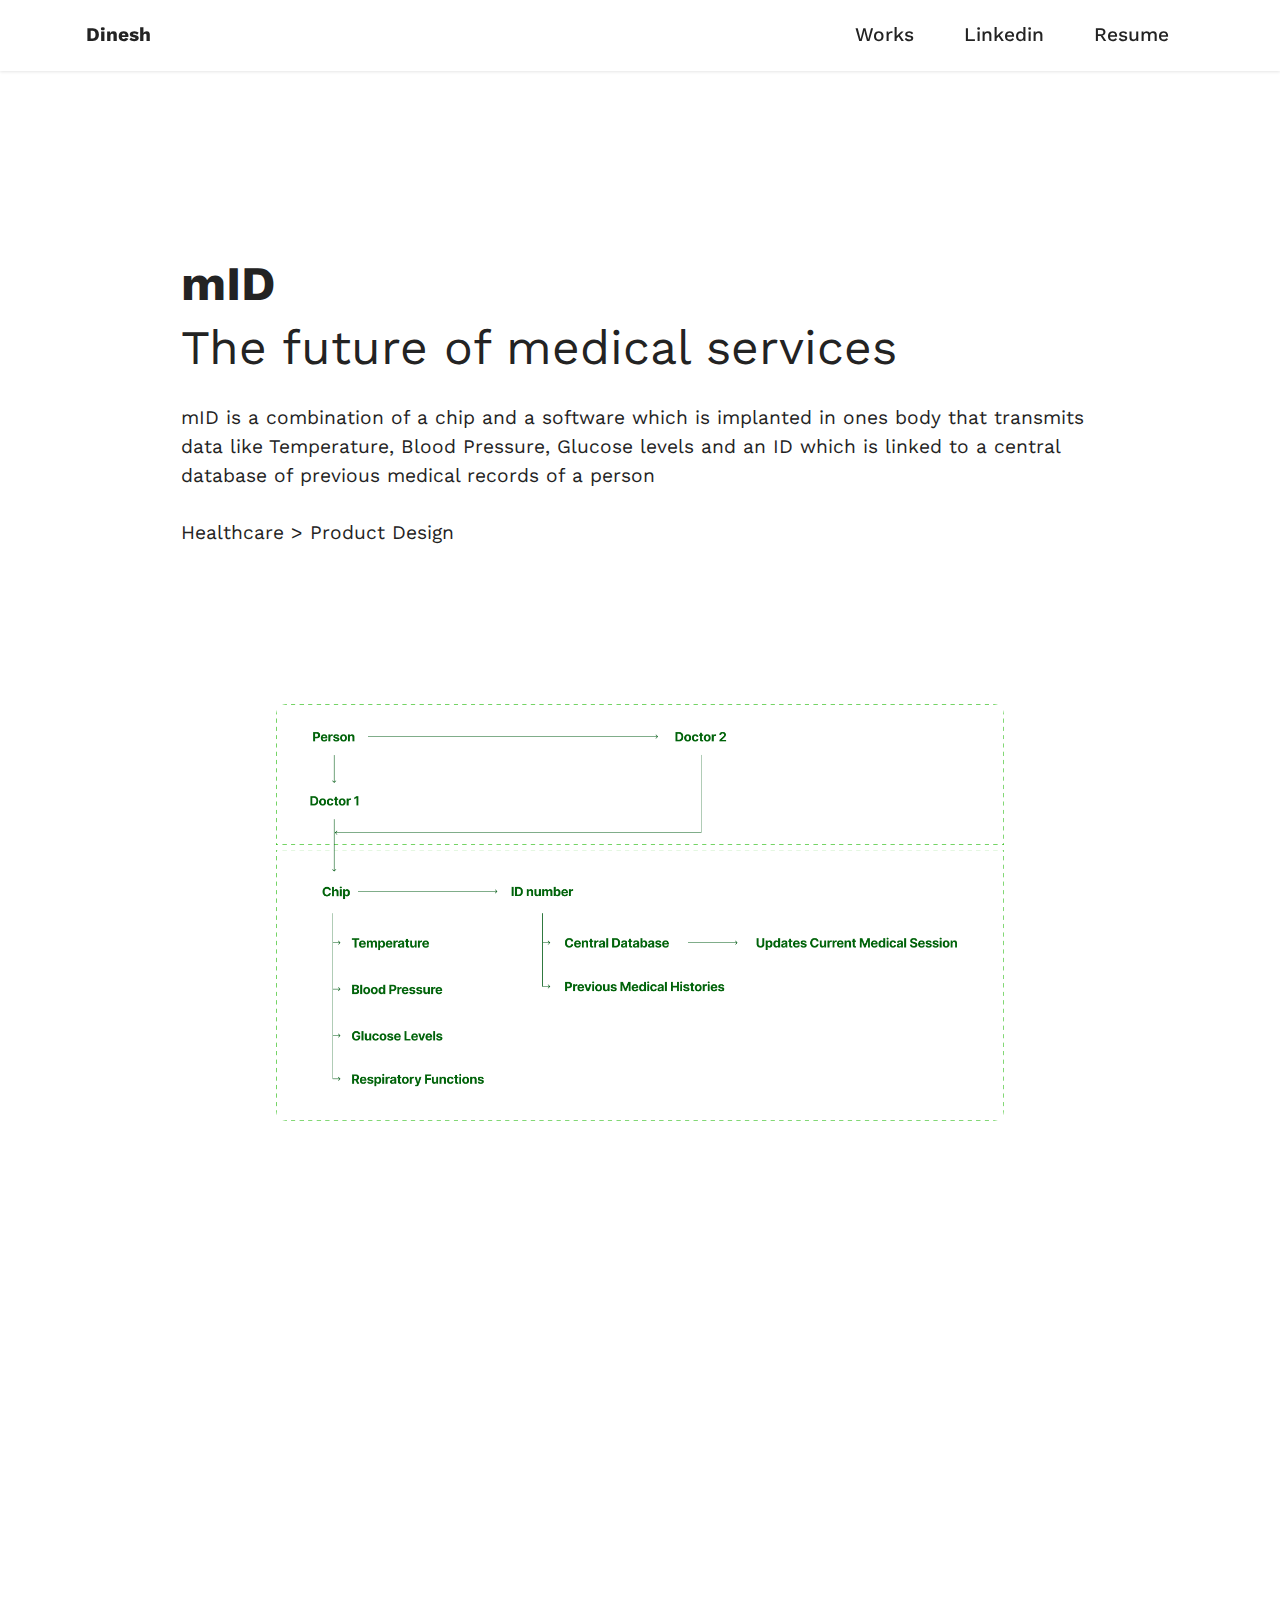
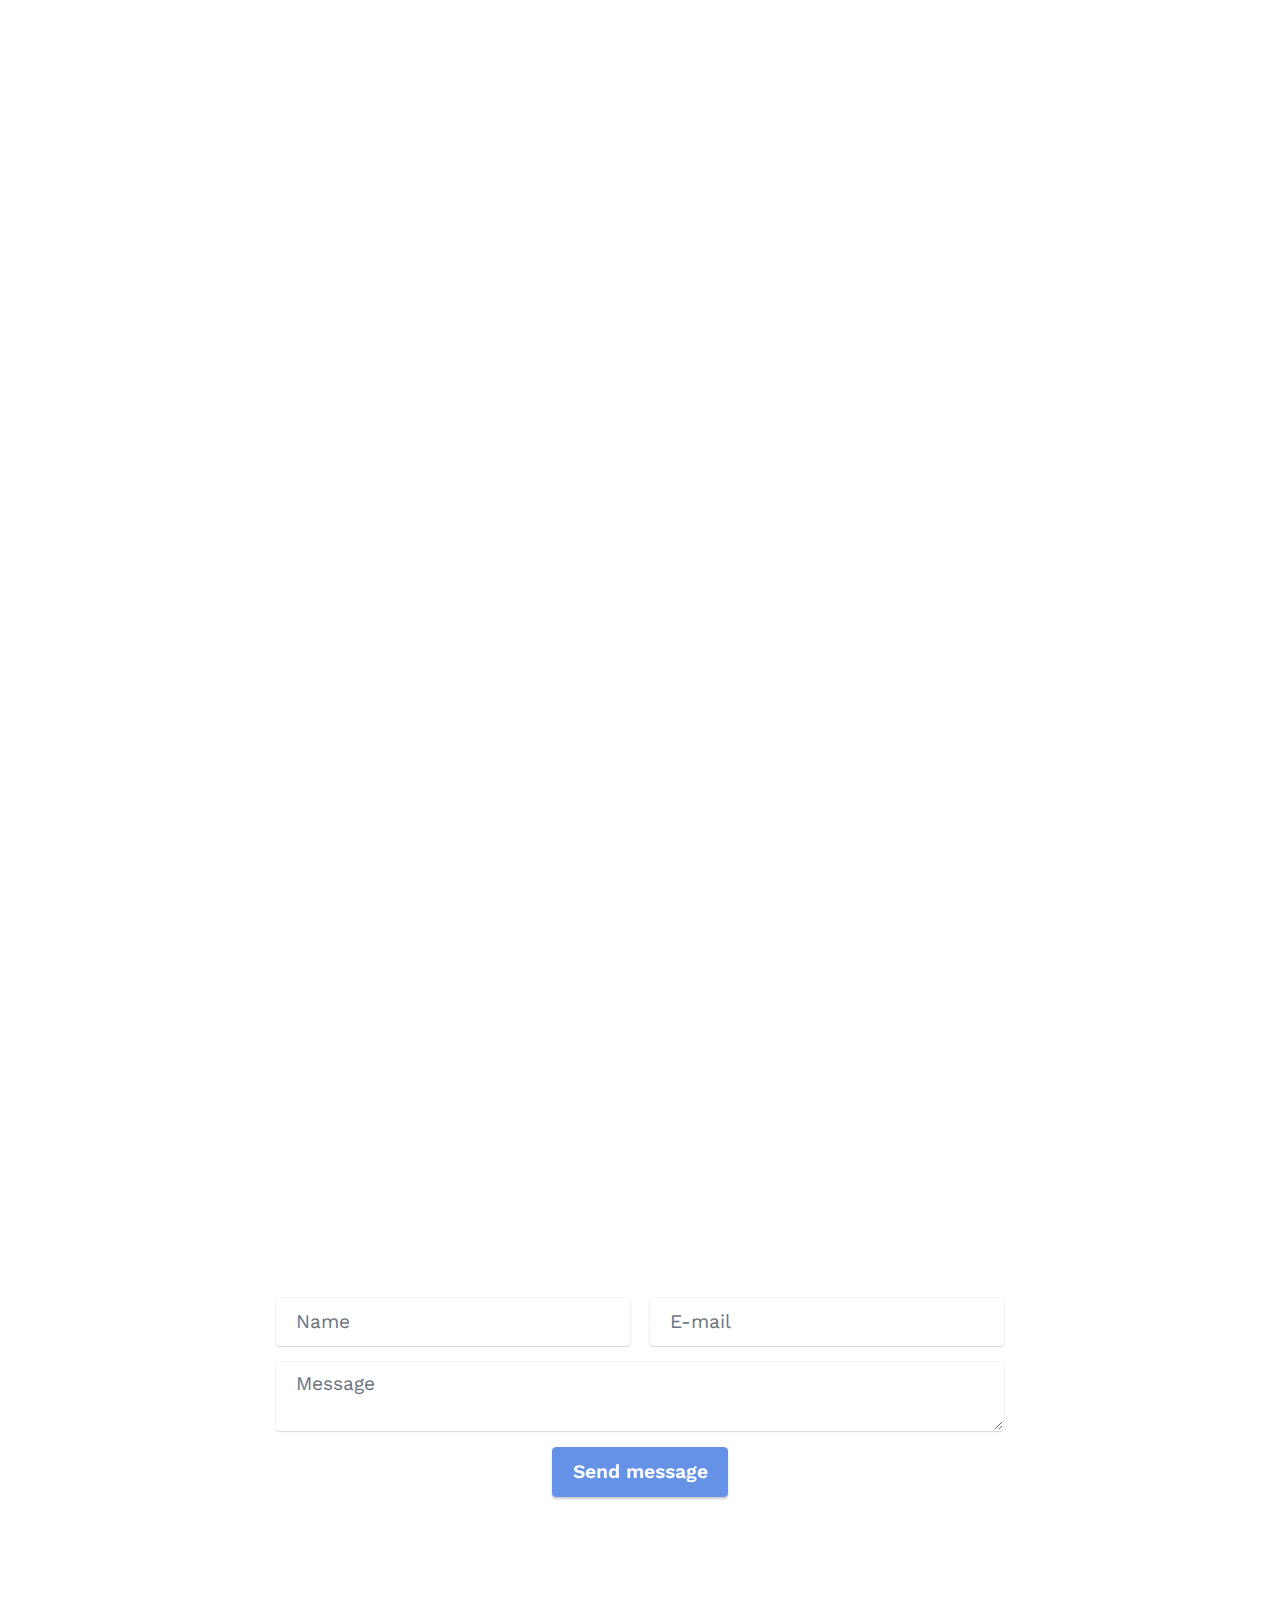
==== page1.html @ 5b30f2d2 "Add files via upload" ====
<!DOCTYPE html>
<html  >
<head>

  <meta charset="UTF-8">
  <meta http-equiv="X-UA-Compatible" content="IE=edge">
  <meta name="generator" content="Mobirise v5.6.13, mobirise.com">
  <meta name="twitter:card" content="summary_large_image"/>
  <meta name="twitter:image:src" content="">
  <meta property="og:image" content="">
  <meta name="twitter:title" content="Page 1">
  <meta name="viewport" content="width=device-width, initial-scale=1, minimum-scale=1">
  <link rel="shortcut icon" href="assets/images/logo.png" type="image/x-icon">
  <meta name="description" content="">
  
  
  <title>mID</title>
  <link rel="stylesheet" href="assets/bootstrap/css/bootstrap.min.css">
  <link rel="stylesheet" href="assets/bootstrap/css/bootstrap-grid.min.css">
  <link rel="stylesheet" href="assets/bootstrap/css/bootstrap-reboot.min.css">
  <link rel="stylesheet" href="assets/animatecss/animate.css">
  <link rel="stylesheet" href="assets/dropdown/css/style.css">
  <link rel="stylesheet" href="assets/socicon/css/styles.css">
  <link rel="stylesheet" href="assets/theme/css/style.css">
  <link rel="preload" href="https://fonts.googleapis.com/css?family=Work+Sans:100,200,300,400,500,600,700,800,900,100i,200i,300i,400i,500i,600i,700i,800i,900i&display=swap" as="style" onload="this.onload=null;this.rel='stylesheet'">
  <noscript><link rel="stylesheet" href="https://fonts.googleapis.com/css?family=Work+Sans:100,200,300,400,500,600,700,800,900,100i,200i,300i,400i,500i,600i,700i,800i,900i&display=swap"></noscript>
  <link rel="preload" as="style" href="assets/mobirise/css/mbr-additional.css"><link rel="stylesheet" href="assets/mobirise/css/mbr-additional.css" type="text/css">
  
  
  
  
</head>
<body>
  
  <section data-bs-version="5.1" class="menu menu1 cid-tiwFVHwd9W" once="menu" id="menu1-5">
    

    <nav class="navbar navbar-dropdown navbar-fixed-top navbar-expand-lg">
        <div class="container">
            <div class="navbar-brand">
                
                <span class="navbar-caption-wrap"><a class="navbar-caption text-black display-7" href="index.html">Dinesh</a></span>
            </div>
            <button class="navbar-toggler" type="button" data-toggle="collapse" data-bs-toggle="collapse" data-target="#navbarSupportedContent" data-bs-target="#navbarSupportedContent" aria-controls="navbarNavAltMarkup" aria-expanded="false" aria-label="Toggle navigation">
                <div class="hamburger">
                    <span></span>
                    <span></span>
                    <span></span>
                    <span></span>
                </div>
            </button>
            <div class="collapse navbar-collapse" id="navbarSupportedContent">
                <ul class="navbar-nav nav-dropdown nav-right" data-app-modern-menu="true"><li class="nav-item"><a class="nav-link link text-black display-4" href="https://mobiri.se">Works</a></li>
                    <li class="nav-item"><a class="nav-link link text-black display-4" href="https://mobiri.se" aria-expanded="false">Linkedin</a></li>
                    <li class="nav-item"><a class="nav-link link text-black display-4" href="https://mobiri.se">Resume</a>
                    </li></ul>
                
                
            </div>
        </div>
    </nav>
</section>

<section data-bs-version="5.1" class="content5 cid-tiy2u6tTRF" id="content5-11">
    
    <div class="container">
        <div class="row justify-content-center">
            <div class="col-md-12 col-lg-10">
                
                <h4 class="mbr-section-subtitle mbr-fonts-style mb-4 display-2"><p><strong>mID</strong><br></p><p>The future of medical services</p></h4>
                <p class="mbr-text mbr-fonts-style display-7">mID is a combination of a chip and a software which is implanted in ones body that transmits data like Temperature, Blood Pressure, Glucose levels and an ID which is linked to a central database of previous medical records of a person<br><br>Healthcare &gt; Product Design</p>
            </div>
        </div>
    </div>
</section>

<section data-bs-version="5.1" class="image5 cid-tiy6Tbl3MM" id="image5-12">
    
    
    
    <div class="container">
        <div class="row">
            <div class="col-12 col-md-12">
                <div class="row">
                    <div class="col-12 col-lg-8">
                        <div class="img-item mb-3">
                            <img src="assets/images/group-1708.png" alt="">
                            
                        </div>
                    </div>
                </div>
            </div>
        </div>
    </div>
</section>

<section data-bs-version="5.1" class="content5 cid-tiy0cbTpOj" id="content5-r">
    
    <div class="container">
        <div class="row justify-content-center">
            <div class="col-md-12 col-lg-10">
                
                <h4 class="mbr-section-subtitle mbr-fonts-style mb-4 display-2">THE CHALLENGE</h4>
                <p class="mbr-text mbr-fonts-style display-7">New generation - more population - the more relevant is the cause of creating an central database on medical history for each individuals. The real struggle were those that were in immediate life threatening situations and old aged people.<br><br>We embarked on a journey to identify potential solutions to solve this problem in order to increase efficiency of doctors and hospital staff.</p>
            </div>
        </div>
    </div>
</section>

<section data-bs-version="5.1" class="image5 cid-tixZBBwD1S" id="image5-q">
    
    
    
    <div class="container">
        <div class="row">
            <div class="col-12 col-md-12">
                <div class="row">
                    <div class="col-12 col-lg-8">
                        <div class="img-item mb-3">
                            <img src="assets/images/group-1706.png" alt="">
                            <p class="mbr-fonts-style align-center mt-2 display-7">Design Process</p>
                        </div>
                    </div>
                </div>
            </div>
        </div>
    </div>
</section>

<section data-bs-version="5.1" class="content5 cid-tiy0Bc3Bl9" id="content5-s">
    
    <div class="container">
        <div class="row justify-content-center">
            <div class="col-md-12 col-lg-10">
                
                <h4 class="mbr-section-subtitle mbr-fonts-style mb-4 display-2">
                    DISCOVER
                </h4>
                <p class="mbr-text mbr-fonts-style display-7">When patients are older, obtaining a good history—including information on social circumstances and lifestyle in addition to medical and family history—is crucial to good health care.<br><br>We identified all adult patients who underwent emergency surgery between January 2012 and October 2014 at a single tertiary care centre Of 15,160 patients, 2820 (18.6%) experienced a delay. The mortality rates were 4.9% (138/2820) for those with delay.<br><br>Delayed operating room access for emergency surgery was associated with increased risk of in-hospital mortality, longer length of stay and higher costs. System issues appeared to underlie most delays.<br><br>Source - https://www.ncbi.nlm.nih.gov/pmc/articles/PMC5505757/<br></p>
            </div>
        </div>
    </div>
</section>

<section data-bs-version="5.1" class="content5 cid-tiy0PB6MvF" id="content5-t">
    
    <div class="container">
        <div class="row justify-content-center">
            <div class="col-md-12 col-lg-10">
                
                <h4 class="mbr-section-subtitle mbr-fonts-style mb-4 display-2">
                    DEFINE</h4>
                <p class="mbr-text mbr-fonts-style display-7">
                    Through various brainstorming exercises, we dabbled with product concepts spanning across all technology, After prototyping, we arrived at our final idea by marrying different elements from various ideas into one concept - a implantable chip with cloud based software.</p>
            </div>
        </div>
    </div>
</section>

<section data-bs-version="5.1" class="image5 cid-tiy0YHuMOY" id="image5-u">
    
    
    
    <div class="container">
        <div class="row">
            <div class="col-12 col-md-12">
                <div class="row">
                    <div class="col-12 col-lg-8">
                        <div class="img-item mb-3">
                            <img src="assets/images/macbook-pro-29.png" alt="">
                        </div>
                    </div>

                </div>
            </div>
        </div>
    </div>
</section>

<section data-bs-version="5.1" class="content5 cid-tiy18NVJ9B" id="content5-v">
    
    <div class="container">
        <div class="row justify-content-center">
            <div class="col-md-12 col-lg-10">
                
                <h4 class="mbr-section-subtitle mbr-fonts-style mb-4 display-2">SOLUTION<br></h4>
                <p class="mbr-text mbr-fonts-style display-7">mID is a combination of a chip and a software made in focused mainly for elderly people for continous monitoring of Blood pressure, Temperature, Glucose levels, Respiratory systems and to access past medical records with ease.
<br>
<br>We focused on user’s convenience in mind that it enhances the usability for elderly people and accessing past medical histories for Doctors.</p>
            </div>
        </div>
    </div>
</section>

<section data-bs-version="5.1" class="content5 cid-tiy1CwlEBq" id="content5-x">
    
    <div class="container">
        <div class="row justify-content-center">
            <div class="col-md-12 col-lg-10">
                <h3 class="mbr-section-title mbr-fonts-style mb-4 display-2">
                    HOW?</h3>
                
                <p class="mbr-text mbr-fonts-style display-7"></p>
            </div>
        </div>
    </div>
</section>

<section data-bs-version="5.1" class="image5 cid-tiy1kWxNA5" id="image5-w">
    
    
    
    <div class="container">
        <div class="row">
            <div class="col-12 col-md-12">
                <div class="row">
                    <div class="col-12 col-lg-8">
                        <div class="img-item mb-3">
                            <img src="assets/images/group-1707.jpg" alt="">
                            
                        </div>
                    </div>
                </div>
            </div>
        </div>
    </div>
</section>

<section data-bs-version="5.1" class="content5 cid-tiy1P9czCg" id="content5-y">
    
    <div class="container">
        <div class="row justify-content-center">
            <div class="col-md-12 col-lg-10">
                
                
                <p class="mbr-text mbr-fonts-style display-7">
                    Mobile phones communicate by transmitting radio waves through a network of fixed antennas called base stations. Radiofrequency waves are electromagnetic fields, and unlike ionizing radiation such as X-rays or gamma rays, can neither break chemical bonds nor cause ionization in the human body.</p>
            </div>
        </div>
    </div>
</section>

<section data-bs-version="5.1" class="image5 cid-tiy1TZEQK6" id="image5-z">
    
    
    
    <div class="container">
        <div class="row">
            <div class="col-12 col-md-12">
                <div class="row">
                    <div class="col-12 col-lg-8">
                        <div class="img-item mb-3">
                            <img src="assets/images/bio-illo-1635459480.jpg" alt="">
                            <p class="mbr-fonts-style align-center mt-2 display-7">The world's smallest single-chip system - Chen Shi/Columbia Engineering</p>
                        </div>
                    </div>
                </div>
            </div>
        </div>
    </div>
</section>

<section data-bs-version="5.1" class="content5 cid-tiyfha9OtL" id="content5-15">
    
    <div class="container">
        <div class="row justify-content-center">
            <div class="col-md-12 col-lg-10">
                
                <h4 class="mbr-section-subtitle mbr-fonts-style mb-4 display-2">
                    Work in Progress...</h4>
                <p class="mbr-text mbr-fonts-style display-7"></p>
            </div>
        </div>
    </div>
</section>

<section data-bs-version="5.1" class="form5 cid-tiyeXxPLVh" id="form5-14">
    
    
    <div class="container">
        <div class="mbr-section-head">
            <h3 class="mbr-section-title mbr-fonts-style align-center mb-0 display-2">Like what you see?<br>Get in touch :)</h3>
            
        </div>
        <div class="row justify-content-center mt-4">
            <div class="col-lg-8 mx-auto mbr-form" data-form-type="formoid">
                <form action="" method="POST" class="mbr-form form-with-styler" data-form-title="Form Name"><input type="hidden" name="email" data-form-email="true" value="KgjjrKxRveD2VLmG6r95HpMeMCvoIxGidRxSvQLY+/USLklsFq0y/6UAByLvmwwBfZBT4ZjCWjfXj59n6JqPBz6zP2IedQLH10O2+gT5/XBMgs7QKCkdCs5kvCON/w8E">
                    <div class="row">
                        <div hidden="hidden" data-form-alert="" class="alert alert-success col-12">Will get in touch :)</div>
                        <div hidden="hidden" data-form-alert-danger="" class="alert alert-danger col-12">
                            Oops...! some problem!
                        </div>
                    </div>
                    <div class="dragArea row">
                        <div class="col-md col-sm-12 form-group mb-3" data-for="name">
                            <input type="text" name="name" placeholder="Name" data-form-field="name" class="form-control" value="" id="name-form5-14">
                        </div>
                        <div class="col-md col-sm-12 form-group mb-3" data-for="email">
                            <input type="email" name="email" placeholder="E-mail" data-form-field="email" class="form-control" value="" id="email-form5-14">
                        </div>
                        
                        <div class="col-12 form-group mb-3" data-for="textarea">
                            <textarea name="textarea" placeholder="Message" data-form-field="textarea" class="form-control" id="textarea-form5-14"></textarea>
                        </div>
                        <div class="col-lg-12 col-md-12 col-sm-12 align-center mbr-section-btn">
                            <button type="submit" class="btn btn-primary display-4">Send message</button>
                        </div>
                    </div>
                </form>
            </div>
        </div>
    </div>
</section><section class="display-7" style="padding: 0;align-items: center;justify-content: center;flex-wrap: wrap;    align-content: center;display: flex;position: relative;height: 4rem;"><a href="https://mobiri.se/2100157" style="flex: 1 1;height: 4rem;position: absolute;width: 100%;z-index: 1;"><img alt="" style="height: 4rem;" src="[data-uri]"></a><p style="margin: 0;text-align: center;" class="display-7"> &#8204;</p><a style="z-index:1" href="https://mobirise.com/html-builder.html"></a></section><script src="assets/bootstrap/js/bootstrap.bundle.min.js"></script>  <script src="assets/smoothscroll/smooth-scroll.js"></script>  <script src="assets/ytplayer/index.js"></script>  <script src="assets/dropdown/js/navbar-dropdown.js"></script>  <script src="assets/theme/js/script.js"></script>  <script src="assets/formoid/formoid.min.js"></script>  
  
  
  <input name="animation" type="hidden">
  </body>
</html>
---- assets/dropdown/css/style.css ----
.navbar-dropdown {
  left: 0;
  padding: 0;
  position: absolute;
  right: 0;
  top: 0;
  transition: all 0.45s ease;
  z-index: 1030;
  background: #282828; }
  .dk{
    width: 100%;
  }
  .item-img {
    padding: 17px;
}
img.animate__animated.animate__delay-1s.animate__fadeInUp {
  border-radius: 10px;
}
  .hoverr:hover {
    transform: scale(1.03);
    transition: 0.5s;
    transition-timing-function: ease-in-out;
  }
  .navbar-dropdown .navbar-logo {
    margin-right: 0.8rem;
    transition: margin 0.3s ease-in-out;
    vertical-align: middle; }
    .navbar-dropdown .navbar-logo img {
      height: 3.125rem;
      transition: all 0.3s ease-in-out; }
    .navbar-dropdown .navbar-logo.mbr-iconfont {
      font-size: 3.125rem;
      line-height: 3.125rem; }
  .navbar-dropdown .navbar-caption {
    font-weight: 700;
    white-space: normal;
    vertical-align: -4px;
    line-height: 3.125rem !important; }
    .navbar-dropdown .navbar-caption, .navbar-dropdown .navbar-caption:hover {
      color: inherit;
      text-decoration: none; }
  .navbar-dropdown .mbr-iconfont + .navbar-caption {
    vertical-align: -1px; }
  .navbar-dropdown.navbar-fixed-top {
    position: fixed; }
  .navbar-dropdown .navbar-brand span {
    vertical-align: -4px; }
  .navbar-dropdown.bg-color.transparent {
    background: none; }
  .navbar-dropdown.navbar-short .navbar-brand {
    padding: 0.625rem 0; }
    .navbar-dropdown.navbar-short .navbar-brand span {
      vertical-align: -1px; }
  .navbar-dropdown.navbar-short .navbar-caption {
    line-height: 2.375rem !important;
    vertical-align: -2px; }
  .navbar-dropdown.navbar-short .navbar-logo {
    margin-right: 0.5rem; }
    .navbar-dropdown.navbar-short .navbar-logo img {
      height: 2.375rem; }
    .navbar-dropdown.navbar-short .navbar-logo.mbr-iconfont {
      font-size: 2.375rem;
      line-height: 2.375rem; }
  .navbar-dropdown.navbar-short .mbr-table-cell {
    height: 3.625rem; }
  .navbar-dropdown .navbar-close {
    left: 0.6875rem;
    position: fixed;
    top: 0.75rem;
    z-index: 1000; }
  .navbar-dropdown .hamburger-icon {
    content: "";
    display: inline-block;
    vertical-align: middle;
    width: 16px;
    -webkit-box-shadow: 0 -6px 0 1px #282828,0 0 0 1px #282828,0 6px 0 1px #282828;
    -moz-box-shadow: 0 -6px 0 1px #282828,0 0 0 1px #282828,0 6px 0 1px #282828;
    box-shadow: 0 -6px 0 1px #282828,0 0 0 1px #282828,0 6px 0 1px #282828; }

.dropdown-menu .dropdown-toggle[data-toggle="dropdown-submenu"]::after {
  border-bottom: 0.35em solid transparent;
  border-left: 0.35em solid;
  border-right: 0;
  border-top: 0.35em solid transparent;
  margin-left: 0.3rem; }

.dropdown-menu .dropdown-item:focus {
  outline: 0; }

.nav-dropdown {
  font-size: 0.75rem;
  font-weight: 500;
  height: auto !important; }
  .nav-dropdown .nav-btn {
    padding-left: 1rem; }
  .nav-dropdown .link {
    margin: .667em 1.667em;
    font-weight: 500;
    padding: 0;
    transition: color .2s ease-in-out; }
    .nav-dropdown .link.dropdown-toggle {
      margin-right: 2.583em; }
      .nav-dropdown .link.dropdown-toggle::after {
        margin-left: .25rem;
        border-top: 0.35em solid;
        border-right: 0.35em solid transparent;
        border-left: 0.35em solid transparent;
        border-bottom: 0; }
      .nav-dropdown .link.dropdown-toggle[aria-expanded="true"] {
        margin: 0;
        padding: 0.667em 3.263em  0.667em 1.667em; }
  .nav-dropdown .link::after,
  .nav-dropdown .dropdown-item::after {
    color: inherit; }
  .nav-dropdown .btn {
    font-size: 0.75rem;
    font-weight: 700;
    letter-spacing: 0;
    margin-bottom: 0;
    padding-left: 1.25rem;
    padding-right: 1.25rem; }
  .nav-dropdown .dropdown-menu {
    border-radius: 0;
    border: 0;
    left: 0;
    margin: 0;
    padding-bottom: 1.25rem;
    padding-top: 1.25rem;
    position: relative; }
  .nav-dropdown .dropdown-submenu {
    margin-left: 0.125rem;
    top: 0; }
  .nav-dropdown .dropdown-item {
    font-weight: 500;
    line-height: 2;
    padding: 0.3846em 4.615em 0.3846em 1.5385em;
    position: relative;
    transition: color .2s ease-in-out, background-color .2s ease-in-out; }
    .nav-dropdown .dropdown-item::after {
      margin-top: -0.3077em;
      position: absolute;
      right: 1.1538em;
      top: 50%; }
    .nav-dropdown .dropdown-item:focus, .nav-dropdown .dropdown-item:hover {
      background: none; }

@media (max-width: 767px) {
  .nav-dropdown.navbar-toggleable-sm {
    bottom: 0;
    display: none;
    left: 0;
    overflow-x: hidden;
    position: fixed;
    top: 0;
    transform: translateX(-100%);
    -ms-transform: translateX(-100%);
    -webkit-transform: translateX(-100%);
    width: 18.75rem;
    z-index: 999; } }
.nav-dropdown.navbar-toggleable-xl {
  bottom: 0;
  display: none;
  left: 0;
  overflow-x: hidden;
  position: fixed;
  top: 0;
  transform: translateX(-100%);
  -ms-transform: translateX(-100%);
  -webkit-transform: translateX(-100%);
  width: 18.75rem;
  z-index: 999; }

.nav-dropdown-sm {
  display: block !important;
  overflow-x: hidden;
  overflow: auto;
  padding-top: 3.875rem; }
  .nav-dropdown-sm::after {
    content: "";
    display: block;
    height: 3rem;
    width: 100%; }
  .nav-dropdown-sm.collapse.in ~ .navbar-close {
    display: block !important; }
  .nav-dropdown-sm.collapsing, .nav-dropdown-sm.collapse.in {
    transform: translateX(0);
    -ms-transform: translateX(0);
    -webkit-transform: translateX(0);
    transition: all 0.25s ease-out;
    -webkit-transition: all 0.25s ease-out;
    background: #282828; }
  .nav-dropdown-sm.collapsing[aria-expanded="false"] {
    transform: translateX(-100%);
    -ms-transform: translateX(-100%);
    -webkit-transform: translateX(-100%); }
  .nav-dropdown-sm .nav-item {
    display: block;
    margin-left: 0 !important;
    padding-left: 0; }
  .nav-dropdown-sm .link,
  .nav-dropdown-sm .dropdown-item {
    border-top: 1px dotted rgba(255, 255, 255, 0.1);
    font-size: 0.8125rem;
    line-height: 1.6;
    margin: 0 !important;
    padding: 0.875rem 2.4rem 0.875rem 1.5625rem !important;
    position: relative;
    white-space: normal; }
    .nav-dropdown-sm .link:focus, .nav-dropdown-sm .link:hover,
    .nav-dropdown-sm .dropdown-item:focus,
    .nav-dropdown-sm .dropdown-item:hover {
      background: rgba(0, 0, 0, 0.2) !important;
      color: #c0a375; }
  .nav-dropdown-sm .nav-btn {
    position: relative;
    padding: 1.5625rem 1.5625rem 0 1.5625rem; }
    .nav-dropdown-sm .nav-btn::before {
      border-top: 1px dotted rgba(255, 255, 255, 0.1);
      content: "";
      left: 0;
      position: absolute;
      top: 0;
      width: 100%; }
    .nav-dropdown-sm .nav-btn + .nav-btn {
      padding-top: 0.625rem; }
      .nav-dropdown-sm .nav-btn + .nav-btn::before {
        display: none; }
  .nav-dropdown-sm .btn {
    padding: 0.625rem 0; }
  .nav-dropdown-sm .dropdown-toggle[data-toggle="dropdown-submenu"]::after {
    margin-left: .25rem;
    border-top: 0.35em solid;
    border-right: 0.35em solid transparent;
    border-left: 0.35em solid transparent;
    border-bottom: 0; }
  .nav-dropdown-sm .dropdown-toggle[data-toggle="dropdown-submenu"][aria-expanded="true"]::after {
    border-top: 0;
    border-right: 0.35em solid transparent;
    border-left: 0.35em solid transparent;
    border-bottom: 0.35em solid; }
  .nav-dropdown-sm .dropdown-menu {
    margin: 0;
    padding: 0;
    position: relative;
    top: 0;
    left: 0;
    width: 100%;
    border: 0;
    float: none;
    border-radius: 0;
    background: none; }
  .nav-dropdown-sm .dropdown-submenu {
    left: 100%;
    margin-left: 0.125rem;
    margin-top: -1.25rem;
    top: 0; }

.navbar-toggleable-sm .nav-dropdown .dropdown-menu {
  position: absolute; }

.navbar-toggleable-sm .nav-dropdown .dropdown-submenu {
  left: 100%;
  margin-left: 0.125rem;
  margin-top: -1.25rem;
  top: 0; }

.navbar-toggleable-sm.opened .nav-dropdown .dropdown-menu {
  position: relative; }

.navbar-toggleable-sm.opened .nav-dropdown .dropdown-submenu {
  left: 0;
  margin-left: 00rem;
  margin-top: 0rem;
  top: 0; }

.is-builder .nav-dropdown.collapsing {
  transition: none !important; }
---- assets/socicon/css/styles.css ----
@charset "UTF-8";

@font-face {
  font-family: 'Socicon';
  src:  url('../fonts/socicon.eot');
  src:  url('../fonts/socicon.eot?#iefix') format('embedded-opentype'),
    url('../fonts/socicon.woff2') format('woff2'),
    url('../fonts/socicon.ttf') format('truetype'),
    url('../fonts/socicon.woff') format('woff'),
    url('../fonts/socicon.svg#socicon') format('svg');
  font-weight: normal;
  font-style: normal;
  font-display: swap;
}

[data-icon]:before {
  font-family: "socicon" !important;
  content: attr(data-icon);
  font-style: normal !important;
  font-weight: normal !important;
  font-variant: normal !important;
  text-transform: none !important;
  speak: none;
  line-height: 1;
  -webkit-font-smoothing: antialiased;
  -moz-osx-font-smoothing: grayscale;
}

[class^="socicon-"], [class*=" socicon-"] {
  /* use !important to prevent issues with browser extensions that change fonts */
  font-family: 'Socicon' !important;
  speak: none;
  font-style: normal;
  font-weight: normal;
  font-variant: normal;
  text-transform: none;
  line-height: 1;

  /* Better Font Rendering =========== */
  -webkit-font-smoothing: antialiased;
  -moz-osx-font-smoothing: grayscale;
}

.socicon-eitaa:before {
  content: "\e97c";
}
.socicon-soroush:before {
  content: "\e97d";
}
.socicon-bale:before {
  content: "\e97e";
}
.socicon-zazzle:before {
  content: "\e97b";
}
.socicon-society6:before {
  content: "\e97a";
}
.socicon-redbubble:before {
  content: "\e979";
}
.socicon-avvo:before {
  content: "\e978";
}
.socicon-stitcher:before {
  content: "\e977";
}
.socicon-googlehangouts:before {
  content: "\e974";
}
.socicon-dlive:before {
  content: "\e975";
}
.socicon-vsco:before {
  content: "\e976";
}
.socicon-flipboard:before {
  content: "\e973";
}
.socicon-ubuntu:before {
  content: "\e958";
}
.socicon-artstation:before {
  content: "\e959";
}
.socicon-invision:before {
  content: "\e95a";
}
.socicon-torial:before {
  content: "\e95b";
}
.socicon-collectorz:before {
  content: "\e95c";
}
.socicon-seenthis:before {
  content: "\e95d";
}
.socicon-googleplaymusic:before {
  content: "\e95e";
}
.socicon-debian:before {
  content: "\e95f";
}
.socicon-filmfreeway:before {
  content: "\e960";
}
.socicon-gnome:before {
  content: "\e961";
}
.socicon-itchio:before {
  content: "\e962";
}
.socicon-jamendo:before {
  content: "\e963";
}
.socicon-mix:before {
  content: "\e964";
}
.socicon-sharepoint:before {
  content: "\e965";
}
.socicon-tinder:before {
  content: "\e966";
}
.socicon-windguru:before {
  content: "\e967";
}
.socicon-cdbaby:before {
  content: "\e968";
}
.socicon-elementaryos:before {
  content: "\e969";
}
.socicon-stage32:before {
  content: "\e96a";
}
.socicon-tiktok:before {
  content: "\e96b";
}
.socicon-gitter:before {
  content: "\e96c";
}
.socicon-letterboxd:before {
  content: "\e96d";
}
.socicon-threema:before {
  content: "\e96e";
}
.socicon-splice:before {
  content: "\e96f";
}
.socicon-metapop:before {
  content: "\e970";
}
.socicon-naver:before {
  content: "\e971";
}
.socicon-remote:before {
  content: "\e972";
}
.socicon-internet:before {
  content: "\e957";
}
.socicon-moddb:before {
  content: "\e94b";
}
.socicon-indiedb:before {
  content: "\e94c";
}
.socicon-traxsource:before {
  content: "\e94d";
}
.socicon-gamefor:before {
  content: "\e94e";
}
.socicon-pixiv:before {
  content: "\e94f";
}
.socicon-myanimelist:before {
  content: "\e950";
}
.socicon-blackberry:before {
  content: "\e951";
}
.socicon-wickr:before {
  content: "\e952";
}
.socicon-spip:before {
  content: "\e953";
}
.socicon-napster:before {
  content: "\e954";
}
.socicon-beatport:before {
  content: "\e955";
}
.socicon-hackerone:before {
  content: "\e956";
}
.socicon-hackernews:before {
  content: "\e946";
}
.socicon-smashwords:before {
  content: "\e947";
}
.socicon-kobo:before {
  content: "\e948";
}
.socicon-bookbub:before {
  content: "\e949";
}
.socicon-mailru:before {
  content: "\e94a";
}
.socicon-gitlab:before {
  content: "\e945";
}
.socicon-instructables:before {
  content: "\e944";
}
.socicon-portfolio:before {
  content: "\e943";
}
.socicon-codered:before {
  content: "\e940";
}
.socicon-origin:before {
  content: "\e941";
}
.socicon-nextdoor:before {
  content: "\e942";
}
.socicon-udemy:before {
  content: "\e93f";
}
.socicon-livemaster:before {
  content: "\e93e";
}
.socicon-crunchbase:before {
  content: "\e93b";
}
.socicon-homefy:before {
  content: "\e93c";
}
.socicon-calendly:before {
  content: "\e93d";
}
.socicon-realtor:before {
  content: "\e90f";
}
.socicon-tidal:before {
  content: "\e910";
}
.socicon-qobuz:before {
  content: "\e911";
}
.socicon-natgeo:before {
  content: "\e912";
}
.socicon-mastodon:before {
  content: "\e913";
}
.socicon-unsplash:before {
  content: "\e914";
}
.socicon-homeadvisor:before {
  content: "\e915";
}
.socicon-angieslist:before {
  content: "\e916";
}
.socicon-codepen:before {
  content: "\e917";
}
.socicon-slack:before {
  content: "\e918";
}
.socicon-openaigym:before {
  content: "\e919";
}
.socicon-logmein:before {
  content: "\e91a";
}
.socicon-fiverr:before {
  content: "\e91b";
}
.socicon-gotomeeting:before {
  content: "\e91c";
}
.socicon-aliexpress:before {
  content: "\e91d";
}
.socicon-guru:before {
  content: "\e91e";
}
.socicon-appstore:before {
  content: "\e91f";
}
.socicon-homes:before {
  content: "\e920";
}
.socicon-zoom:before {
  content: "\e921";
}
.socicon-alibaba:before {
  content: "\e922";
}
.socicon-craigslist:before {
  content: "\e923";
}
.socicon-wix:before {
  content: "\e924";
}
.socicon-redfin:before {
  content: "\e925";
}
.socicon-googlecalendar:before {
  content: "\e926";
}
.socicon-shopify:before {
  content: "\e927";
}
.socicon-freelancer:before {
  content: "\e928";
}
.socicon-seedrs:before {
  content: "\e929";
}
.socicon-bing:before {
  content: "\e92a";
}
.socicon-doodle:before {
  content: "\e92b";
}
.socicon-bonanza:before {
  content: "\e92c";
}
.socicon-squarespace:before {
  content: "\e92d";
}
.socicon-toptal:before {
  content: "\e92e";
}
.socicon-gust:before {
  content: "\e92f";
}
.socicon-ask:before {
  content: "\e930";
}
.socicon-trulia:before {
  content: "\e931";
}
.socicon-loomly:before {
  content: "\e932";
}
.socicon-ghost:before {
  content: "\e933";
}
.socicon-upwork:before {
  content: "\e934";
}
.socicon-fundable:before {
  content: "\e935";
}
.socicon-booking:before {
  content: "\e936";
}
.socicon-googlemaps:before {
  content: "\e937";
}
.socicon-zillow:before {
  content: "\e938";
}
.socicon-niconico:before {
  content: "\e939";
}
.socicon-toneden:before {
  content: "\e93a";
}
.socicon-augment:before {
  content: "\e908";
}
.socicon-bitbucket:before {
  content: "\e909";
}
.socicon-fyuse:before {
  content: "\e90a";
}
.socicon-yt-gaming:before {
  content: "\e90b";
}
.socicon-sketchfab:before {
  content: "\e90c";
}
.socicon-mobcrush:before {
  content: "\e90d";
}
.socicon-microsoft:before {
  content: "\e90e";
}
.socicon-pandora:before {
  content: "\e907";
}
.socicon-messenger:before {
  content: "\e906";
}
.socicon-gamewisp:before {
  content: "\e905";
}
.socicon-bloglovin:before {
  content: "\e904";
}
.socicon-tunein:before {
  content: "\e903";
}
.socicon-gamejolt:before {
  content: "\e901";
}
.socicon-trello:before {
  content: "\e902";
}
.socicon-spreadshirt:before {
  content: "\e900";
}
.socicon-500px:before {
  content: "\e000";
}
.socicon-8tracks:before {
  content: "\e001";
}
.socicon-airbnb:before {
  content: "\e002";
}
.socicon-alliance:before {
  content: "\e003";
}
.socicon-amazon:before {
  content: "\e004";
}
.socicon-amplement:before {
  content: "\e005";
}
.socicon-android:before {
  content: "\e006";
}
.socicon-angellist:before {
  content: "\e007";
}
.socicon-apple:before {
  content: "\e008";
}
.socicon-appnet:before {
  content: "\e009";
}
.socicon-baidu:before {
  content: "\e00a";
}
.socicon-bandcamp:before {
  content: "\e00b";
}
.socicon-battlenet:before {
  content: "\e00c";
}
.socicon-mixer:before {
  content: "\e00d";
}
.socicon-bebee:before {
  content: "\e00e";
}
.socicon-bebo:before {
  content: "\e00f";
}
.socicon-behance:before {
  content: "\e010";
}
.socicon-blizzard:before {
  content: "\e011";
}
.socicon-blogger:before {
  content: "\e012";
}
.socicon-buffer:before {
  content: "\e013";
}
.socicon-chrome:before {
  content: "\e014";
}
.socicon-coderwall:before {
  content: "\e015";
}
.socicon-curse:before {
  content: "\e016";
}
.socicon-dailymotion:before {
  content: "\e017";
}
.socicon-deezer:before {
  content: "\e018";
}
.socicon-delicious:before {
  content: "\e019";
}
.socicon-deviantart:before {
  content: "\e01a";
}
.socicon-diablo:before {
  content: "\e01b";
}
.socicon-digg:before {
  content: "\e01c";
}
.socicon-discord:before {
  content: "\e01d";
}
.socicon-disqus:before {
  content: "\e01e";
}
.socicon-douban:before {
  content: "\e01f";
}
.socicon-draugiem:before {
  content: "\e020";
}
.socicon-dribbble:before {
  content: "\e021";
}
.socicon-drupal:before {
  content: "\e022";
}
.socicon-ebay:before {
  content: "\e023";
}
.socicon-ello:before {
  content: "\e024";
}
.socicon-endomodo:before {
  content: "\e025";
}
.socicon-envato:before {
  content: "\e026";
}
.socicon-etsy:before {
  content: "\e027";
}
.socicon-facebook:before {
  content: "\e028";
}
.socicon-feedburner:before {
  content: "\e029";
}
.socicon-filmweb:before {
  content: "\e02a";
}
.socicon-firefox:before {
  content: "\e02b";
}
.socicon-flattr:before {
  content: "\e02c";
}
.socicon-flickr:before {
  content: "\e02d";
}
.socicon-formulr:before {
  content: "\e02e";
}
.socicon-forrst:before {
  content: "\e02f";
}
.socicon-foursquare:before {
  content: "\e030";
}
.socicon-friendfeed:before {
  content: "\e031";
}
.socicon-github:before {
  content: "\e032";
}
.socicon-goodreads:before {
  content: "\e033";
}
.socicon-google:before {
  content: "\e034";
}
.socicon-googlescholar:before {
  content: "\e035";
}
.socicon-googlegroups:before {
  content: "\e036";
}
.socicon-googlephotos:before {
  content: "\e037";
}
.socicon-googleplus:before {
  content: "\e038";
}
.socicon-grooveshark:before {
  content: "\e039";
}
.socicon-hackerrank:before {
  content: "\e03a";
}
.socicon-hearthstone:before {
  content: "\e03b";
}
.socicon-hellocoton:before {
  content: "\e03c";
}
.socicon-heroes:before {
  content: "\e03d";
}
.socicon-smashcast:before {
  content: "\e03e";
}
.socicon-horde:before {
  content: "\e03f";
}
.socicon-houzz:before {
  content: "\e040";
}
.socicon-icq:before {
  content: "\e041";
}
.socicon-identica:before {
  content: "\e042";
}
.socicon-imdb:before {
  content: "\e043";
}
.socicon-instagram:before {
  content: "\e044";
}
.socicon-issuu:before {
  content: "\e045";
}
.socicon-istock:before {
  content: "\e046";
}
.socicon-itunes:before {
  content: "\e047";
}
.socicon-keybase:before {
  content: "\e048";
}
.socicon-lanyrd:before {
  content: "\e049";
}
.socicon-lastfm:before {
  content: "\e04a";
}
.socicon-line:before {
  content: "\e04b";
}
.socicon-linkedin:before {
  content: "\e04c";
}
.socicon-livejournal:before {
  content: "\e04d";
}
.socicon-lyft:before {
  content: "\e04e";
}
.socicon-macos:before {
  content: "\e04f";
}
.socicon-mail:before {
  content: "\e050";
}
.socicon-medium:before {
  content: "\e051";
}
.socicon-meetup:before {
  content: "\e052";
}
.socicon-mixcloud:before {
  content: "\e053";
}
.socicon-modelmayhem:before {
  content: "\e054";
}
.socicon-mumble:before {
  content: "\e055";
}
.socicon-myspace:before {
  content: "\e056";
}
.socicon-newsvine:before {
  content: "\e057";
}
.socicon-nintendo:before {
  content: "\e058";
}
.socicon-npm:before {
  content: "\e059";
}
.socicon-odnoklassniki:before {
  content: "\e05a";
}
.socicon-openid:before {
  content: "\e05b";
}
.socicon-opera:before {
  content: "\e05c";
}
.socicon-outlook:before {
  content: "\e05d";
}
.socicon-overwatch:before {
  content: "\e05e";
}
.socicon-patreon:before {
  content: "\e05f";
}
.socicon-paypal:before {
  content: "\e060";
}
.socicon-periscope:before {
  content: "\e061";
}
.socicon-persona:before {
  content: "\e062";
}
.socicon-pinterest:before {
  content: "\e063";
}
.socicon-play:before {
  content: "\e064";
}
.socicon-player:before {
  content: "\e065";
}
.socicon-playstation:before {
  content: "\e066";
}
.socicon-pocket:before {
  content: "\e067";
}
.socicon-qq:before {
  content: "\e068";
}
.socicon-quora:before {
  content: "\e069";
}
.socicon-raidcall:before {
  content: "\e06a";
}
.socicon-ravelry:before {
  content: "\e06b";
}
.socicon-reddit:before {
  content: "\e06c";
}
.socicon-renren:before {
  content: "\e06d";
}
.socicon-researchgate:before {
  content: "\e06e";
}
.socicon-residentadvisor:before {
  content: "\e06f";
}
.socicon-reverbnation:before {
  content: "\e070";
}
.socicon-rss:before {
  content: "\e071";
}
.socicon-sharethis:before {
  content: "\e072";
}
.socicon-skype:before {
  content: "\e073";
}
.socicon-slideshare:before {
  content: "\e074";
}
.socicon-smugmug:before {
  content: "\e075";
}
.socicon-snapchat:before {
  content: "\e076";
}
.socicon-songkick:before {
  content: "\e077";
}
.socicon-soundcloud:before {
  content: "\e078";
}
.socicon-spotify:before {
  content: "\e079";
}
.socicon-stackexchange:before {
  content: "\e07a";
}
.socicon-stackoverflow:before {
  content: "\e07b";
}
.socicon-starcraft:before {
  content: "\e07c";
}
.socicon-stayfriends:before {
  content: "\e07d";
}
.socicon-steam:before {
  content: "\e07e";
}
.socicon-storehouse:before {
  content: "\e07f";
}
.socicon-strava:before {
  content: "\e080";
}
.socicon-streamjar:before {
  content: "\e081";
}
.socicon-stumbleupon:before {
  content: "\e082";
}
.socicon-swarm:before {
  content: "\e083";
}
.socicon-teamspeak:before {
  content: "\e084";
}
.socicon-teamviewer:before {
  content: "\e085";
}
.socicon-technorati:before {
  content: "\e086";
}
.socicon-telegram:before {
  content: "\e087";
}
.socicon-tripadvisor:before {
  content: "\e088";
}
.socicon-tripit:before {
  content: "\e089";
}
.socicon-triplej:before {
  content: "\e08a";
}
.socicon-tumblr:before {
  content: "\e08b";
}
.socicon-twitch:before {
  content: "\e08c";
}
.socicon-twitter:before {
  content: "\e08d";
}
.socicon-uber:before {
  content: "\e08e";
}
.socicon-ventrilo:before {
  content: "\e08f";
}
.socicon-viadeo:before {
  content: "\e090";
}
.socicon-viber:before {
  content: "\e091";
}
.socicon-viewbug:before {
  content: "\e092";
}
.socicon-vimeo:before {
  content: "\e093";
}
.socicon-vine:before {
  content: "\e094";
}
.socicon-vkontakte:before {
  content: "\e095";
}
.socicon-warcraft:before {
  content: "\e096";
}
.socicon-wechat:before {
  content: "\e097";
}
.socicon-weibo:before {
  content: "\e098";
}
.socicon-whatsapp:before {
  content: "\e099";
}
.socicon-wikipedia:before {
  content: "\e09a";
}
.socicon-windows:before {
  content: "\e09b";
}
.socicon-wordpress:before {
  content: "\e09c";
}
.socicon-wykop:before {
  content: "\e09d";
}
.socicon-xbox:before {
  content: "\e09e";
}
.socicon-xing:before {
  content: "\e09f";
}
.socicon-yahoo:before {
  content: "\e0a0";
}
.socicon-yammer:before {
  content: "\e0a1";
}
.socicon-yandex:before {
  content: "\e0a2";
}
.socicon-yelp:before {
  content: "\e0a3";
}
.socicon-younow:before {
  content: "\e0a4";
}
.socicon-youtube:before {
  content: "\e0a5";
}
.socicon-zapier:before {
  content: "\e0a6";
}
.socicon-zerply:before {
  content: "\e0a7";
}
.socicon-zomato:before {
  content: "\e0a8";
}
.socicon-zynga:before {
  content: "\e0a9";
}
---- assets/theme/css/style.css ----
@charset "UTF-8";
section {
  background-color: #ffffff;
}

body {
  font-style: normal;
  line-height: 1.5;
  font-weight: 400;
  color: #232323;
  position: relative;
}

button {
  background-color: transparent;
  border-color: transparent;
}

section,
.container,
.container-fluid {
  position: relative;
  word-wrap: break-word;
}

a.mbr-iconfont:hover {
  text-decoration: none;
}

.article .lead p,
.article .lead ul,
.article .lead ol,
.article .lead pre,
.article .lead blockquote {
  margin-bottom: 0;
}

a {
  font-style: normal;
  font-weight: 400;
  cursor: pointer;
}
a, a:hover {
  text-decoration: none;
}

.mbr-section-title {
  font-style: normal;
  line-height: 1.3;
}

.mbr-section-subtitle {
  line-height: 1.3;
}

.mbr-text {
  font-style: normal;
  line-height: 1.7;
}

h1,
h2,
h3,
h4,
h5,
h6,
.display-1,
.display-2,
.display-4,
.display-5,
.display-7,
span,
p,
a {
  line-height: 1;
  word-break: break-word;
  word-wrap: break-word;
  font-weight: 400;
}

b,
strong {
  font-weight: bold;
}

input:-webkit-autofill, input:-webkit-autofill:hover, input:-webkit-autofill:focus, input:-webkit-autofill:active {
  transition-delay: 9999s;
  -webkit-transition-property: background-color, color;
  transition-property: background-color, color;
}

textarea[type=hidden] {
  display: none;
}

section {
  background-position: 50% 50%;
  background-repeat: no-repeat;
  background-size: cover;
}
section .mbr-background-video,
section .mbr-background-video-preview {
  position: absolute;
  bottom: 0;
  left: 0;
  right: 0;
  top: 0;
}

.hidden {
  visibility: hidden;
}

.mbr-z-index20 {
  z-index: 20;
}

/*! Base colors */
.mbr-white {
  color: #ffffff;
}

.mbr-black {
  color: #111111;
}

.mbr-bg-white {
  background-color: #ffffff;
}

.mbr-bg-black {
  background-color: #000000;
}

/*! Text-aligns */
.align-left {
  text-align: left;
}

.align-center {
  text-align: center;
}

.align-right {
  text-align: right;
}

/*! Font-weight  */
.mbr-light {
  font-weight: 300;
}

.mbr-regular {
  font-weight: 400;
}

.mbr-semibold {
  font-weight: 500;
}

.mbr-bold {
  font-weight: 700;
}

/*! Media  */
.media-content {
  flex-basis: 100%;
}

.media-container-row {
  display: flex;
  flex-direction: row;
  flex-wrap: wrap;
  justify-content: center;
  align-content: center;
  align-items: start;
}
.media-container-row .media-size-item {
  width: 400px;
}

.media-container-column {
  display: flex;
  flex-direction: column;
  flex-wrap: wrap;
  justify-content: center;
  align-content: center;
  align-items: stretch;
}
.media-container-column > * {
  width: 100%;
}

@media (min-width: 992px) {
  .media-container-row {
    flex-wrap: nowrap;
  }
}
figure {
  margin-bottom: 0;
  overflow: hidden;
}

figure[mbr-media-size] {
  transition: width 0.1s;
}

img,
iframe {
  display: block;
  width: 100%;
}

.card {
  background-color: transparent;
  border: none;
}

.card-box {
  width: 100%;
}

.card-img {
  text-align: center;
  flex-shrink: 0;
  -webkit-flex-shrink: 0;
}

.media {
  max-width: 100%;
  margin: 0 auto;
}

.mbr-figure {
  align-self: center;
}

.media-container > div {
  max-width: 100%;
}

.mbr-figure img,
.card-img img {
  width: 100%;
}

@media (max-width: 991px) {
  .media-size-item {
    width: auto !important;
  }

  .media {
    width: auto;
  }

  .mbr-figure {
    width: 100% !important;
  }
}
/*! Buttons */
.mbr-section-btn {
  margin-left: -0.6rem;
  margin-right: -0.6rem;
  font-size: 0;
}

.btn {
  font-weight: 600;
  border-width: 1px;
  font-style: normal;
  margin: 0.6rem 0.6rem;
  white-space: normal;
  transition: all 0.2s ease-in-out;
  display: inline-flex;
  align-items: center;
  justify-content: center;
  word-break: break-word;
}

.btn-sm {
  font-weight: 600;
  letter-spacing: 0px;
  transition: all 0.3s ease-in-out;
}

.btn-md {
  font-weight: 600;
  letter-spacing: 0px;
  transition: all 0.3s ease-in-out;
}

.btn-lg {
  font-weight: 600;
  letter-spacing: 0px;
  transition: all 0.3s ease-in-out;
}

.btn-form {
  margin: 0;
}
.btn-form:hover {
  cursor: pointer;
}

nav .mbr-section-btn {
  margin-left: 0rem;
  margin-right: 0rem;
}

/*! Btn icon margin */
.btn .mbr-iconfont,
.btn.btn-sm .mbr-iconfont {
  order: 1;
  cursor: pointer;
  margin-left: 0.5rem;
  vertical-align: sub;
}

.btn.btn-md .mbr-iconfont,
.btn.btn-md .mbr-iconfont {
  margin-left: 0.8rem;
}

.mbr-regular {
  font-weight: 400;
}

.mbr-semibold {
  font-weight: 500;
}

.mbr-bold {
  font-weight: 700;
}

[type=submit] {
  -webkit-appearance: none;
}

/*! Full-screen */
.mbr-fullscreen .mbr-overlay {
  min-height: 100vh;
}

.mbr-fullscreen {
  display: flex;
  display: -moz-flex;
  display: -ms-flex;
  display: -o-flex;
  align-items: center;
  min-height: 100vh;
  padding-top: 3rem;
  padding-bottom: 3rem;
}

/*! Map */
.map {
  height: 25rem;
  position: relative;
}
.map iframe {
  width: 100%;
  height: 100%;
}

/*! Scroll to top arrow */
.mbr-arrow-up {
  bottom: 25px;
  right: 90px;
  position: fixed;
  text-align: right;
  z-index: 5000;
  color: #ffffff;
  font-size: 22px;
}

.mbr-arrow-up a {
  background: rgba(0, 0, 0, 0.2);
  border-radius: 50%;
  color: #fff;
  display: inline-block;
  height: 60px;
  width: 60px;
  border: 2px solid #fff;
  outline-style: none !important;
  position: relative;
  text-decoration: none;
  transition: all 0.3s ease-in-out;
  cursor: pointer;
  text-align: center;
}
.mbr-arrow-up a:hover {
  background-color: rgba(0, 0, 0, 0.4);
}
.mbr-arrow-up a i {
  line-height: 60px;
}

.mbr-arrow-up-icon {
  display: block;
  color: #fff;
}

.mbr-arrow-up-icon::before {
  content: "›";
  display: inline-block;
  font-family: serif;
  font-size: 22px;
  line-height: 1;
  font-style: normal;
  position: relative;
  top: 6px;
  left: -4px;
  transform: rotate(-90deg);
}

/*! Arrow Down */
.mbr-arrow {
  position: absolute;
  bottom: 45px;
  left: 50%;
  width: 60px;
  height: 60px;
  cursor: pointer;
  background-color: rgba(80, 80, 80, 0.5);
  border-radius: 50%;
  transform: translateX(-50%);
}
@media (max-width: 767px) {
  .mbr-arrow {
    display: none;
  }
}
.mbr-arrow > a {
  display: inline-block;
  text-decoration: none;
  outline-style: none;
  -webkit-animation: arrowdown 1.7s ease-in-out infinite;
          animation: arrowdown 1.7s ease-in-out infinite;
  color: #ffffff;
}
.mbr-arrow > a > i {
  position: absolute;
  top: -2px;
  left: 15px;
  font-size: 2rem;
}

#scrollToTop a i::before {
  content: "";
  position: absolute;
  display: block;
  border-bottom: 2.5px solid #fff;
  border-left: 2.5px solid #fff;
  width: 27.8%;
  height: 27.8%;
  left: 50%;
  top: 51%;
  transform: translateY(-30%) translateX(-50%) rotate(135deg);
}

@keyframes arrowdown {
  0% {
    transform: translateY(0px);
  }
  50% {
    transform: translateY(-5px);
  }
  100% {
    transform: translateY(0px);
  }
}
@-webkit-keyframes arrowdown {
  0% {
    transform: translateY(0px);
  }
  50% {
    transform: translateY(-5px);
  }
  100% {
    transform: translateY(0px);
  }
}
@media (max-width: 500px) {
  .mbr-arrow-up {
    left: 0;
    right: 0;
    text-align: center;
  }
}
/*Gradients animation*/
@keyframes gradient-animation {
  from {
    background-position: 0% 100%;
    -webkit-animation-timing-function: ease-in-out;
            animation-timing-function: ease-in-out;
  }
  to {
    background-position: 100% 0%;
    -webkit-animation-timing-function: ease-in-out;
            animation-timing-function: ease-in-out;
  }
}
@-webkit-keyframes gradient-animation {
  from {
    background-position: 0% 100%;
    -webkit-animation-timing-function: ease-in-out;
            animation-timing-function: ease-in-out;
  }
  to {
    background-position: 100% 0%;
    -webkit-animation-timing-function: ease-in-out;
            animation-timing-function: ease-in-out;
  }
}
.bg-gradient {
  background-size: 200% 200%;
  animation: gradient-animation 5s infinite alternate;
  -webkit-animation: gradient-animation 5s infinite alternate;
}

.menu .navbar-brand {
  display: -webkit-flex;
}
.menu .navbar-brand span {
  display: flex;
  display: -webkit-flex;
}
.menu .navbar-brand .navbar-caption-wrap {
  display: -webkit-flex;
}
.menu .navbar-brand .navbar-logo img {
  display: -webkit-flex;
  width: auto;
}
@media (min-width: 768px) and (max-width: 991px) {
  .menu .navbar-toggleable-sm .navbar-nav {
    display: -ms-flexbox;
  }
}
@media (max-width: 991px) {
  .menu .navbar-collapse {
    max-height: 93.5vh;
  }
  .menu .navbar-collapse.show {
    overflow: auto;
  }
}
@media (min-width: 992px) {
  .menu .navbar-nav.nav-dropdown {
    display: -webkit-flex;
  }
  .menu .navbar-toggleable-sm .navbar-collapse {
    display: -webkit-flex !important;
  }
  .menu .collapsed .navbar-collapse {
    max-height: 93.5vh;
  }
  .menu .collapsed .navbar-collapse.show {
    overflow: auto;
  }
}
@media (max-width: 767px) {
  .menu .navbar-collapse {
    max-height: 80vh;
  }
}

.nav-link .mbr-iconfont {
  margin-right: 0.5rem;
}

.navbar {
  display: -webkit-flex;
  -webkit-flex-wrap: wrap;
  -webkit-align-items: center;
  -webkit-justify-content: space-between;
}

.navbar-collapse {
  -webkit-flex-basis: 100%;
  -webkit-flex-grow: 1;
  -webkit-align-items: center;
}

.nav-dropdown .link {
  padding: 0.667em 1.667em !important;
  margin: 0 !important;
}

.nav {
  display: -webkit-flex;
  -webkit-flex-wrap: wrap;
}

.row {
  display: -webkit-flex;
  -webkit-flex-wrap: wrap;
}

.justify-content-center {
  -webkit-justify-content: center;
}

.form-inline {
  display: -webkit-flex;
}

.card-wrapper {
  -webkit-flex: 1;
}

.carousel-control {
  z-index: 10;
  display: -webkit-flex;
}

.carousel-controls {
  display: -webkit-flex;
}

.media {
  display: -webkit-flex;
}

.form-group:focus {
  outline: none;
}

.jq-selectbox__select {
  padding: 7px 0;
  position: relative;
}

.jq-selectbox__dropdown {
  overflow: hidden;
  border-radius: 10px;
  position: absolute;
  top: 100%;
  left: 0 !important;
  width: 100% !important;
}

.jq-selectbox__trigger-arrow {
  right: 0;
  transform: translateY(-50%);
}

.jq-selectbox li {
  padding: 1.07em 0.5em;
}

input[type=range] {
  padding-left: 0 !important;
  padding-right: 0 !important;
}

.modal-dialog,
.modal-content {
  height: 100%;
}

.modal-dialog .carousel-inner {
  height: calc(100vh - 1.75rem);
}
@media (max-width: 575px) {
  .modal-dialog .carousel-inner {
    height: calc(100vh - 1rem);
  }
}

.carousel-item {
  text-align: center;
}

.carousel-item img {
  margin: auto;
}

.navbar-toggler {
  align-self: flex-start;
  padding: 0.25rem 0.75rem;
  font-size: 1.25rem;
  line-height: 1;
  background: transparent;
  border: 1px solid transparent;
  border-radius: 0.25rem;
}

.navbar-toggler:focus,
.navbar-toggler:hover {
  text-decoration: none;
  box-shadow: none;
}

.navbar-toggler-icon {
  display: inline-block;
  width: 1.5em;
  height: 1.5em;
  vertical-align: middle;
  content: "";
  background: no-repeat center center;
  background-size: 100% 100%;
}

.navbar-toggler-left {
  position: absolute;
  left: 1rem;
}

.navbar-toggler-right {
  position: absolute;
  right: 1rem;
}

.card-img {
  width: auto;
}

.menu .navbar.collapsed:not(.beta-menu) {
  flex-direction: column;
}

.carousel-item.active,
.carousel-item-next,
.carousel-item-prev {
  display: flex;
}

.note-air-layout .dropup .dropdown-menu,
.note-air-layout .navbar-fixed-bottom .dropdown .dropdown-menu {
  bottom: initial !important;
}

html,
body {
  height: auto;
  min-height: 100vh;
}

.dropup .dropdown-toggle::after {
  display: none;
}

.form-asterisk {
  font-family: initial;
  position: absolute;
  top: -2px;
  font-weight: normal;
}

.form-control-label {
  position: relative;
  cursor: pointer;
  margin-bottom: 0.357em;
  padding: 0;
}

.alert {
  color: #ffffff;
  border-radius: 0;
  border: 0;
  font-size: 1.1rem;
  line-height: 1.5;
  margin-bottom: 1.875rem;
  padding: 1.25rem;
  position: relative;
  text-align: center;
}
.alert.alert-form::after {
  background-color: inherit;
  bottom: -7px;
  content: "";
  display: block;
  height: 14px;
  left: 50%;
  margin-left: -7px;
  position: absolute;
  transform: rotate(45deg);
  width: 14px;
}

.form-control {
  background-color: #ffffff;
  background-clip: border-box;
  color: #232323;
  line-height: 1rem !important;
  height: auto;
  padding: 0.6rem 1.2rem;
  transition: border-color 0.25s ease 0s;
  border: 1px solid transparent !important;
  border-radius: 4px;
  box-shadow: rgba(0, 0, 0, 0.07) 0px 1px 1px 0px, rgba(0, 0, 0, 0.07) 0px 1px 3px 0px, rgba(0, 0, 0, 0.03) 0px 0px 0px 1px;
}
.form-active .form-control:invalid {
  border-color: red;
}

form .row {
  margin-left: -0.6rem;
  margin-right: -0.6rem;
}
form .row [class*=col] {
  padding-left: 0.6rem;
  padding-right: 0.6rem;
}

form .mbr-section-btn {
  margin: 0;
  padding-left: 0.6rem;
  padding-right: 0.6rem;
}

form .btn {
  display: flex;
  padding: 0.6rem 1.2rem;
  margin: 0;
}

form .form-check-input {
  margin-top: 0.5;
}

textarea.form-control {
  line-height: 1.5rem !important;
}

.form-group {
  margin-bottom: 1.2rem;
}

.form-control,
form .btn {
  min-height: 48px;
}

.gdpr-block label span.textGDPR input[name=gdpr] {
  top: 7px;
}

.form-control:focus {
  box-shadow: none;
}

:focus {
  outline: none;
}

.mbr-overlay {
  background-color: #000;
  bottom: 0;
  left: 0;
  opacity: 0.5;
  position: absolute;
  right: 0;
  top: 0;
  z-index: 0;
  pointer-events: none;
}

blockquote {
  font-style: italic;
  padding: 3rem;
  font-size: 1.09rem;
  position: relative;
  border-left: 3px solid;
}

ul,
ol,
pre,
blockquote {
  margin-bottom: 2.3125rem;
}

.mt-4 {
  margin-top: 2rem !important;
}

.mb-4 {
  margin-bottom: 2rem !important;
}

@media (min-width: 992px) {
  .container {
    padding-left: 16px;
    padding-right: 16px;
  }

  .row {
    margin-left: -16px;
    margin-right: -16px;
  }
  .row > [class*=col] {
    padding-left: 16px;
    padding-right: 16px;
  }
}
@media (min-width: 768px) {
  .container-fluid {
    padding-left: 32px;
    padding-right: 32px;
  }
}
@media (min-width: 768px) and (max-width: 991px) {
  .mbr-container {
    padding-left: 32px;
    padding-right: 32px;
  }
}
@media (max-width: 767px) {
  .mbr-container {
    padding-left: 16px;
    padding-right: 16px;
  }
}
.card-wrapper,
.item-wrapper {
  overflow: hidden;
}

.app-video-wrapper > img {
  opacity: 1;
}

.item {
  position: relative;
}

.dropdown-menu .dropdown-menu {
  left: 100%;
}

.dropdown-item + .dropdown-menu {
  display: none;
}

.dropdown-item:hover + .dropdown-menu,
.dropdown-menu:hover {
  display: block;
}

@media (min-aspect-ratio: 16/9) {
  .mbr-video-foreground {
    height: 300% !important;
    top: -100% !important;
  }
}
@media (max-aspect-ratio: 16/9) {
  .mbr-video-foreground {
    width: 300% !important;
    left: -100% !important;
  }
}.engine {
	position: absolute;
	text-indent: -2400px;
	text-align: center;
	padding: 0;
	top: 0;
	left: -2400px;
}
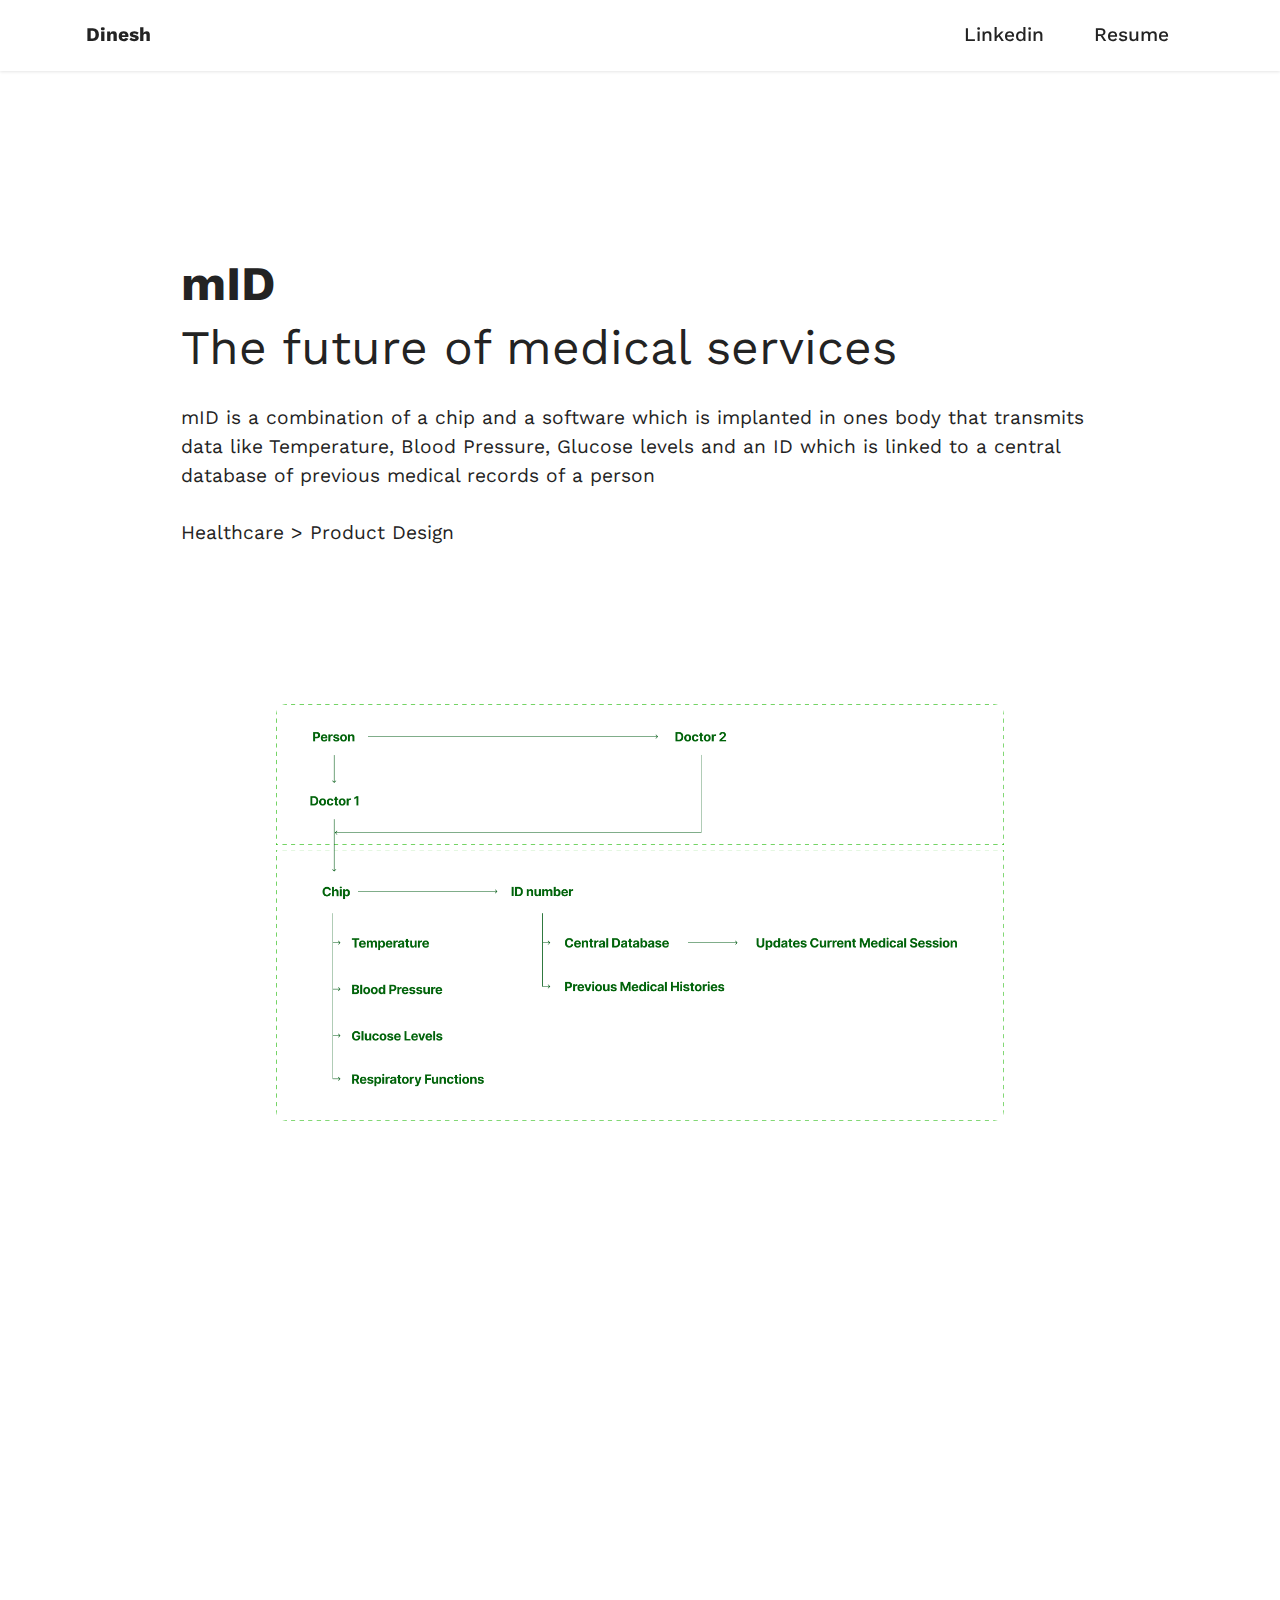
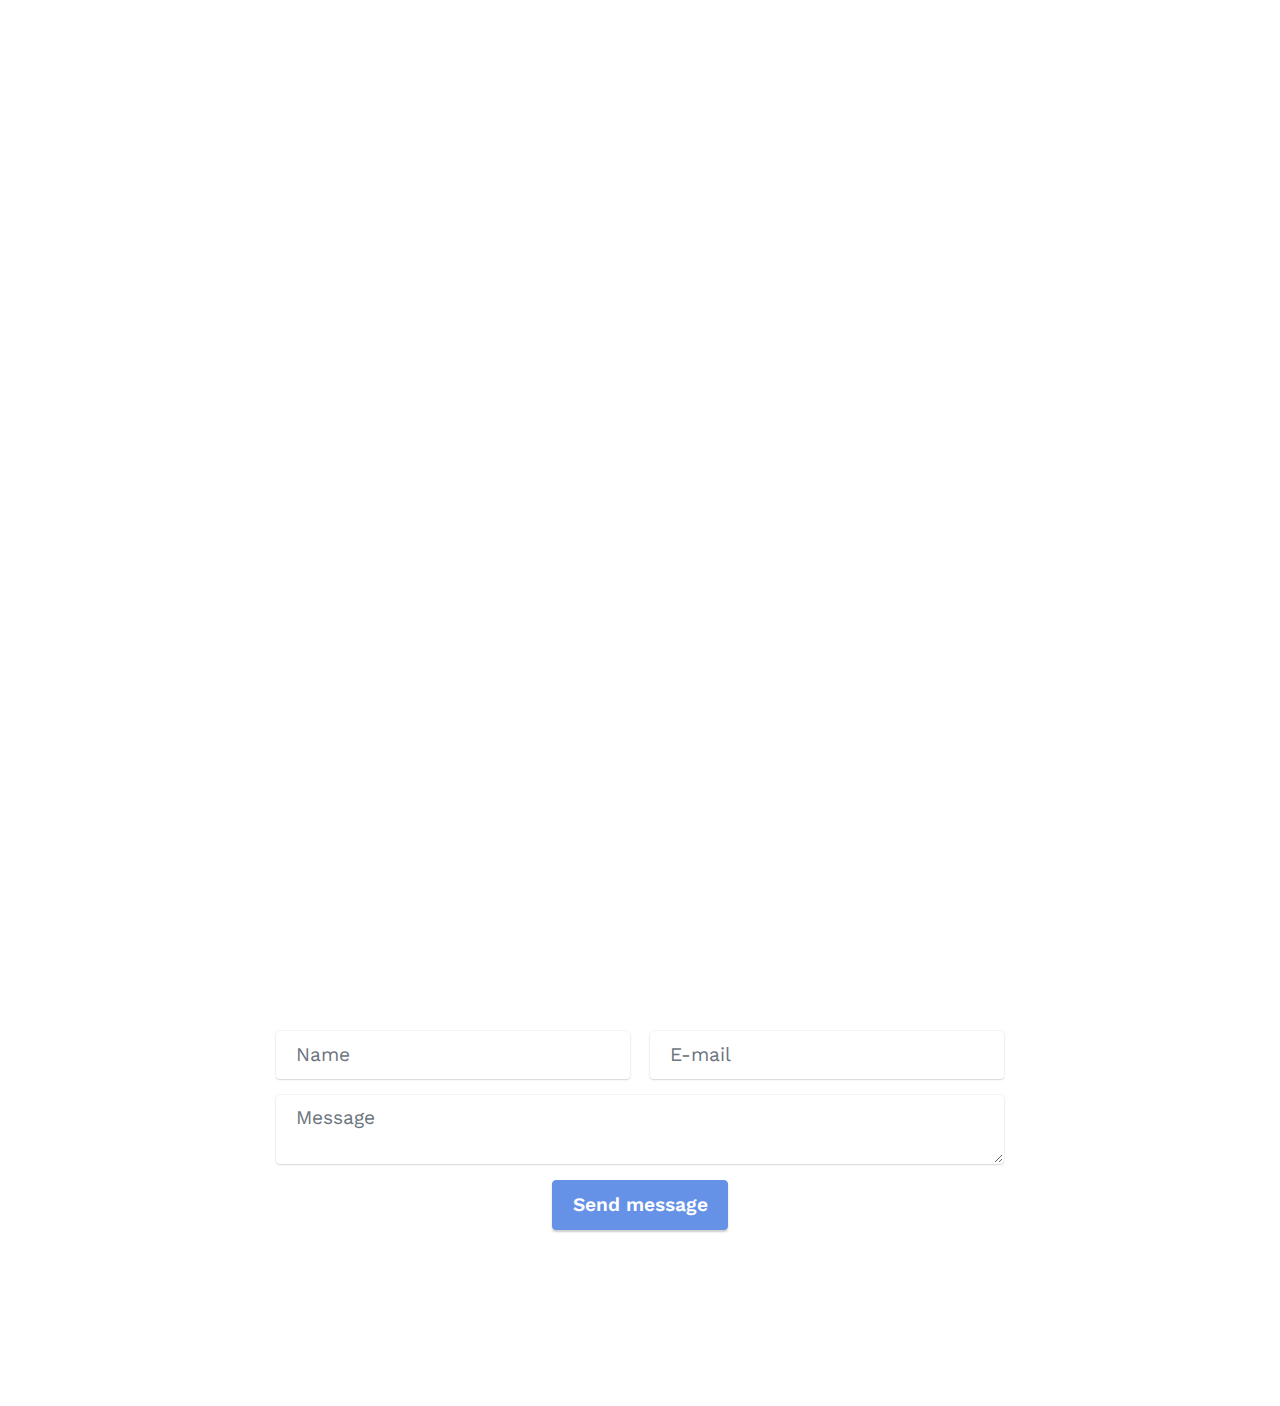
==== commit 52668d49: "Update page1.html" ====
--- a/page1.html
+++ b/page1.html
@@ -50,9 +50,9 @@
                 </div>
             </button>
             <div class="collapse navbar-collapse" id="navbarSupportedContent">
-                <ul class="navbar-nav nav-dropdown nav-right" data-app-modern-menu="true"><li class="nav-item"><a class="nav-link link text-black display-4" href="https://mobiri.se">Works</a></li>
-                    <li class="nav-item"><a class="nav-link link text-black display-4" href="https://mobiri.se" aria-expanded="false">Linkedin</a></li>
-                    <li class="nav-item"><a class="nav-link link text-black display-4" href="https://mobiri.se">Resume</a>
+                <ul class="navbar-nav nav-dropdown nav-right" data-app-modern-menu="true"><li class="nav-item"><a class="nav-link link text-black display-4"></a></li>
+                    <li class="nav-item"><a class="nav-link link text-black display-4" href="https://www.linkedin.com/in/dinesh-b-99b161205/">Linkedin</a></li>
+                    <li class="nav-item"><a class="nav-link link text-black display-4" href="https://dineshdesign.netlify.app/Resume.pdf">Resume</a>
                     </li></ul>
                 
                 
@@ -216,7 +216,7 @@
                 <div class="row">
                     <div class="col-12 col-lg-8">
                         <div class="img-item mb-3">
-                            <img src="assets/images/group-1707.jpg" alt="">
+                            <img src="assets/images/group-1707.png" alt="">
                             
                         </div>
                     </div>
@@ -315,4 +315,4 @@
   
   <input name="animation" type="hidden">
   </body>
-</html>+</html>
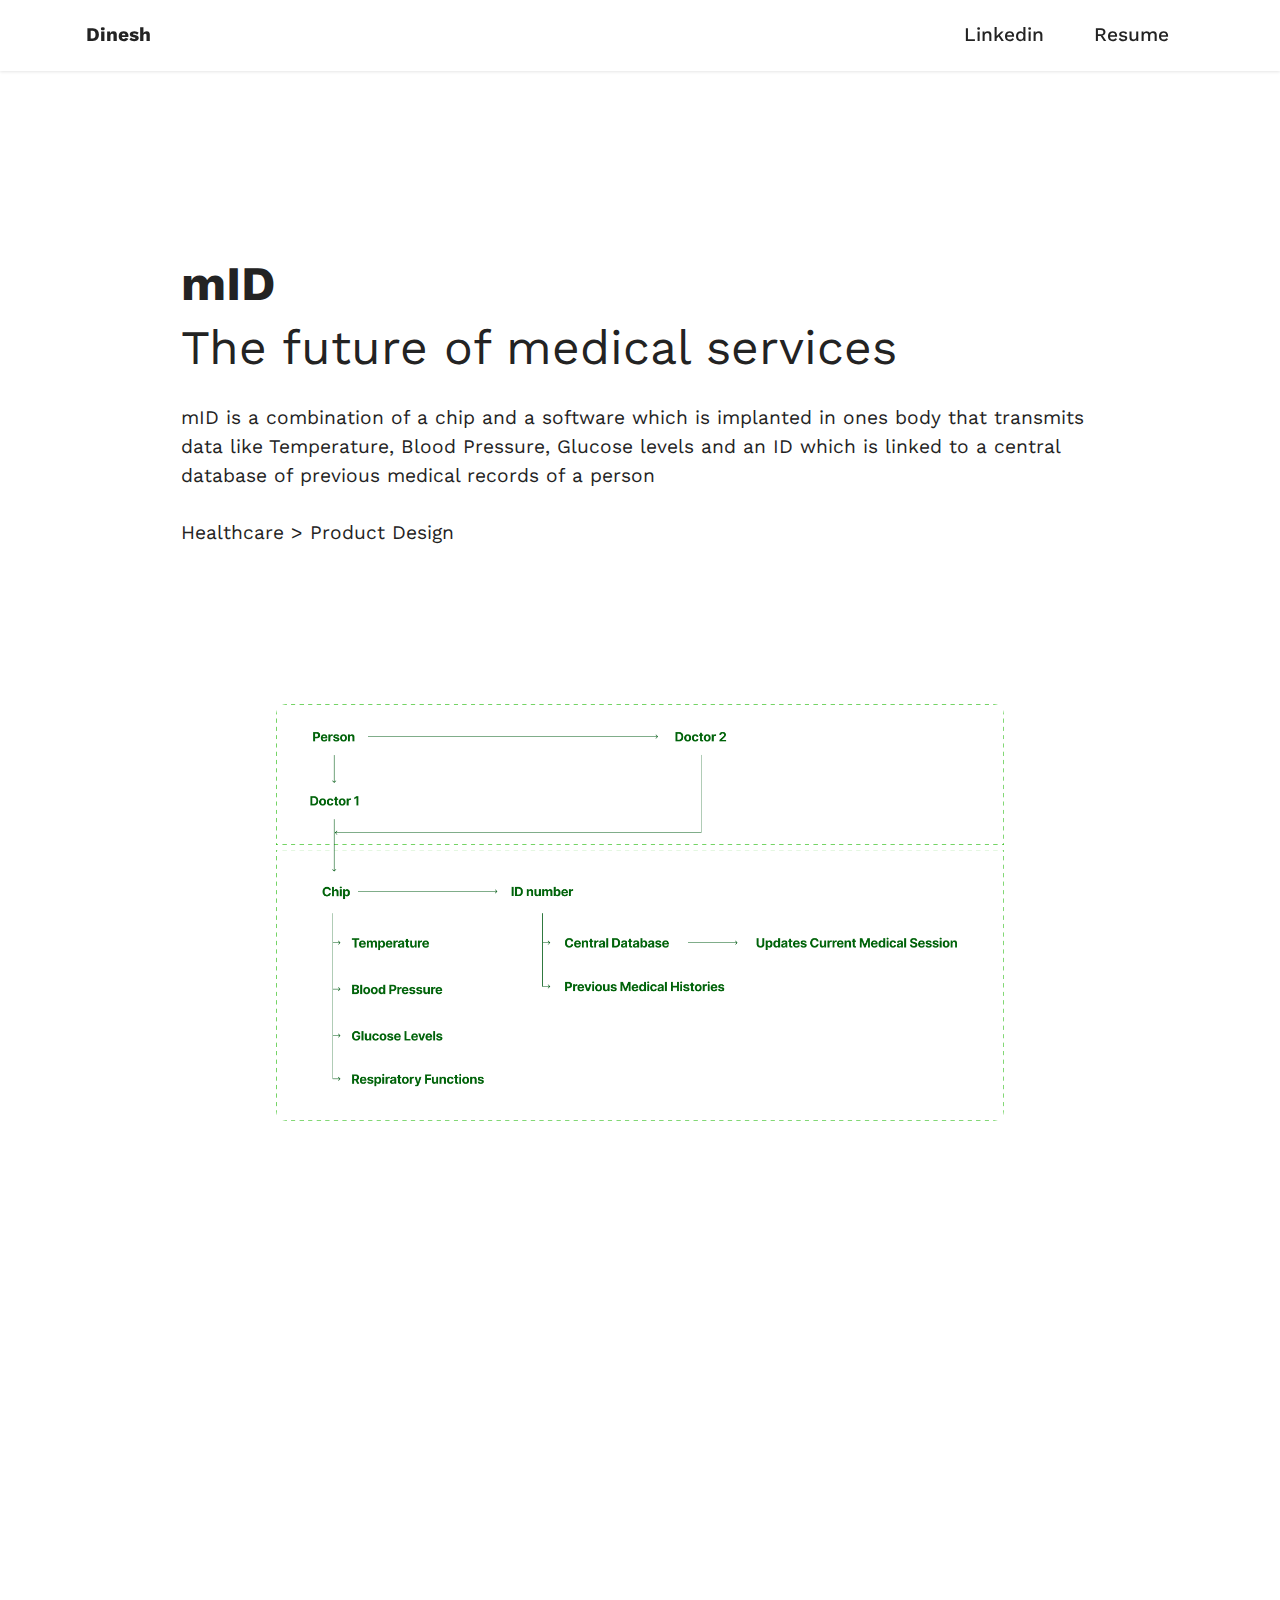
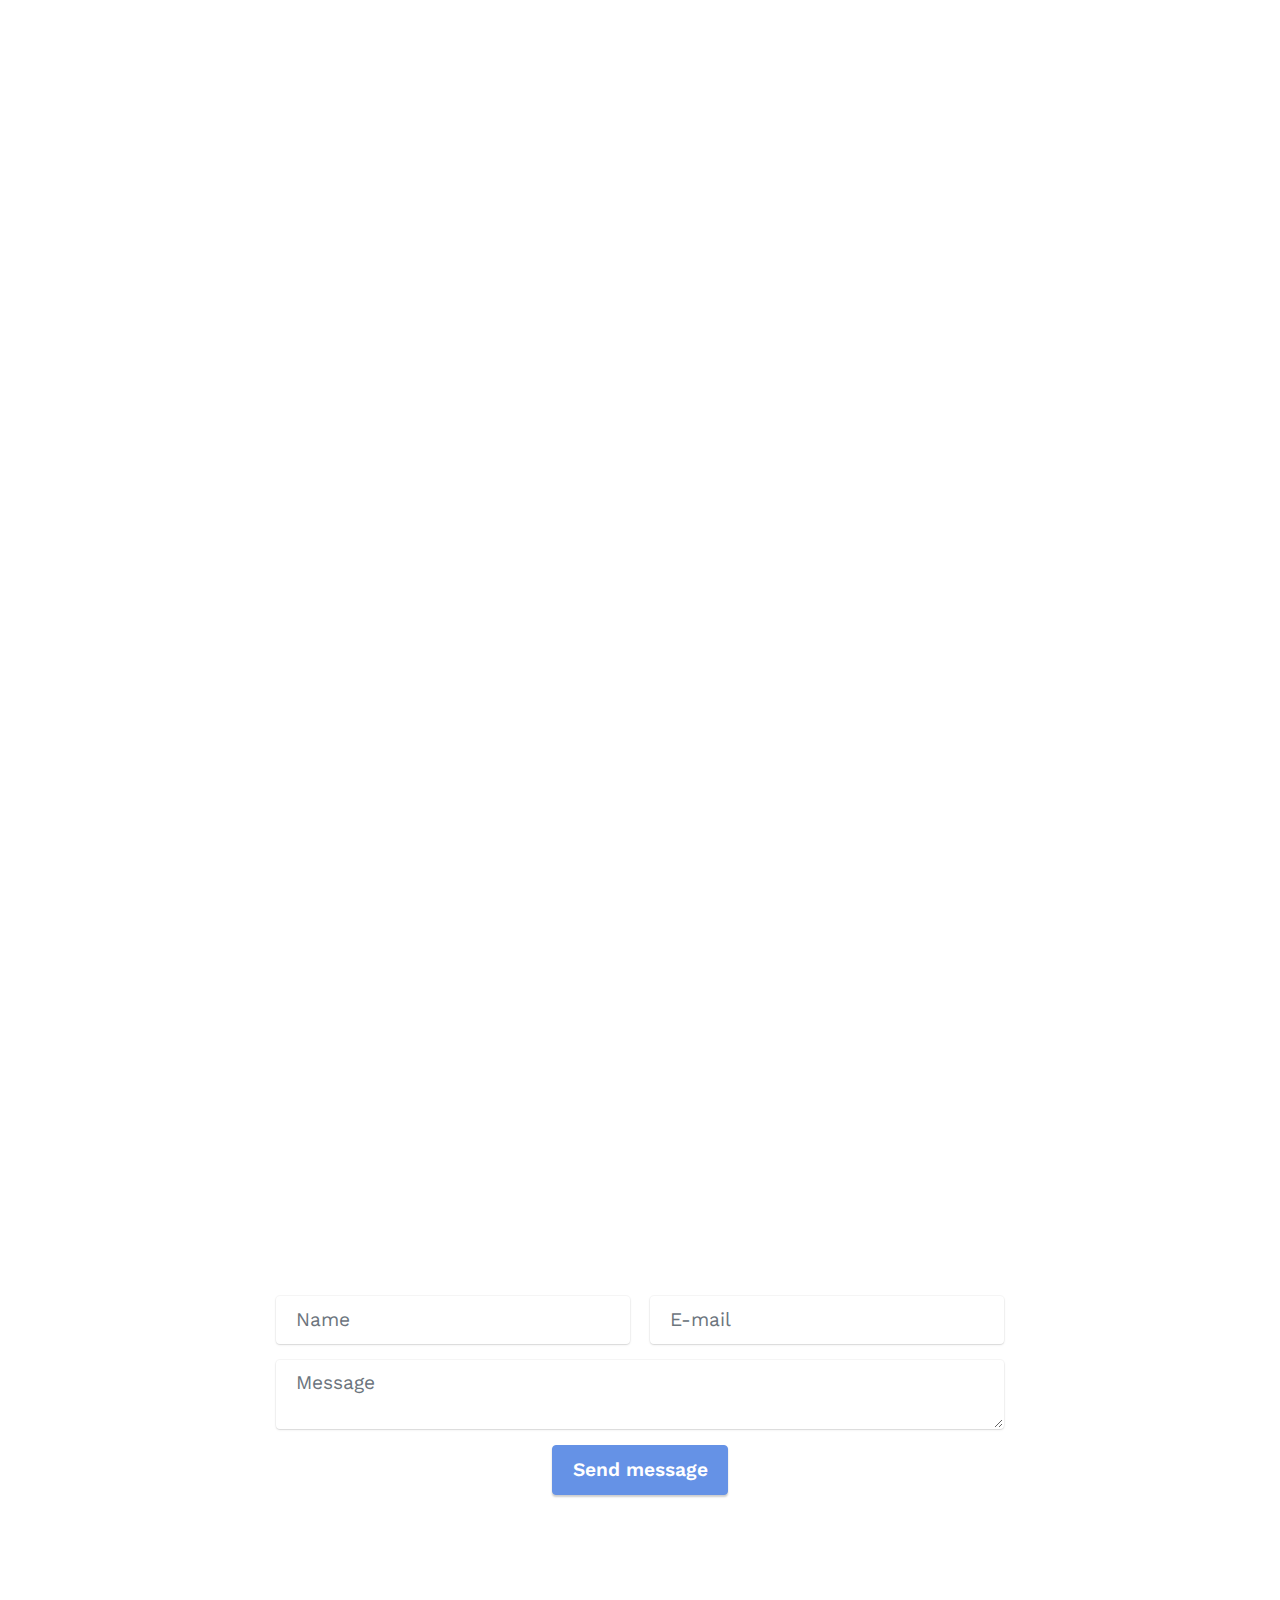
==== commit bcfce0fb: "Update page1.html" ====
--- a/page1.html
+++ b/page1.html
@@ -10,7 +10,7 @@
   <meta property="og:image" content="">
   <meta name="twitter:title" content="Page 1">
   <meta name="viewport" content="width=device-width, initial-scale=1, minimum-scale=1">
-  <link rel="shortcut icon" href="assets/images/logo.png" type="image/x-icon">
+<link rel="shortcut icon" href="assets2/images/logo.png" type="image/x-icon">
   <meta name="description" content="">
   
   
